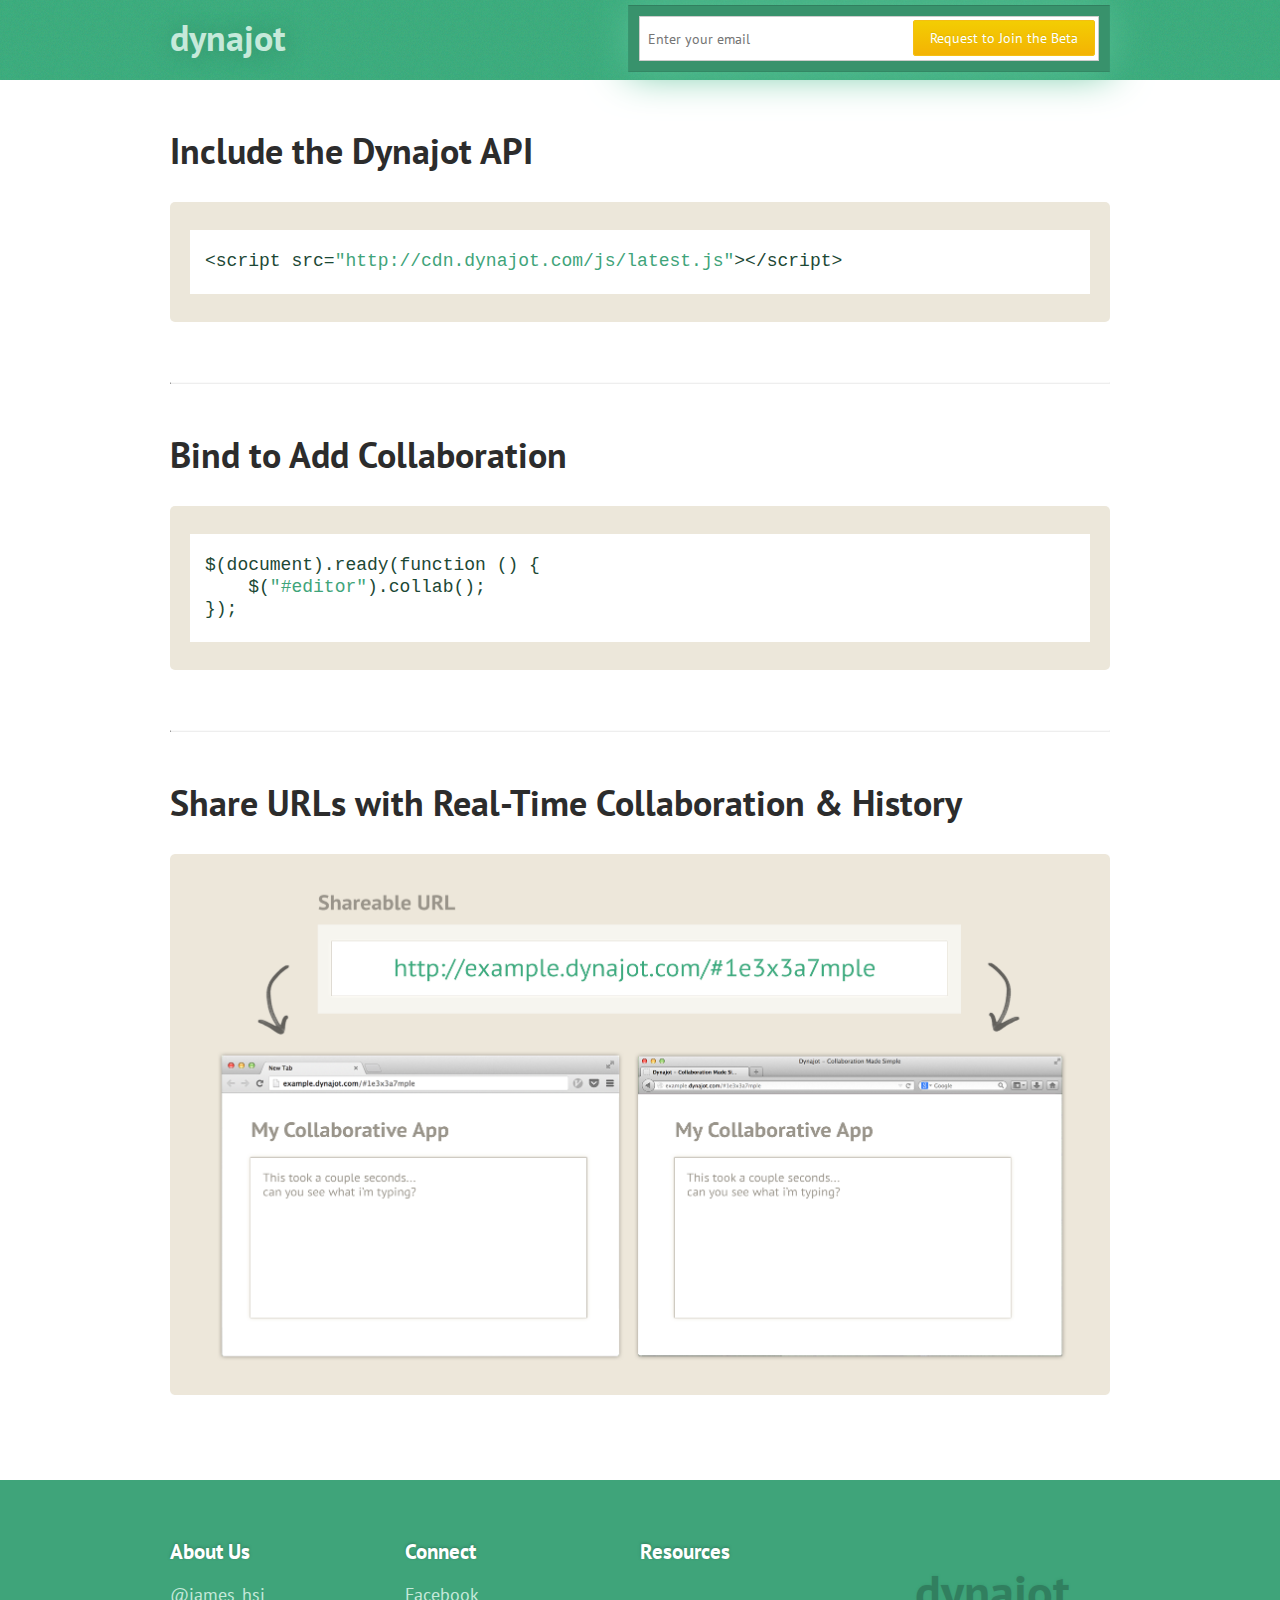
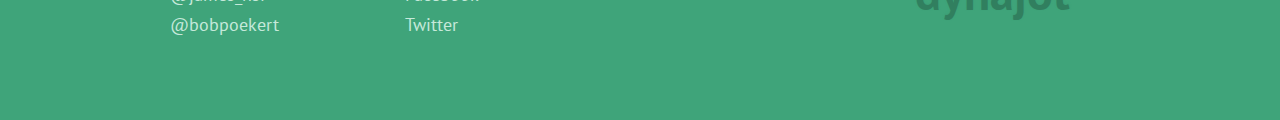
==== howitworks.html @ 64074309 "add a how it works page" ====
<!DOCTYPE html>
<!--[if lt IE 7]>      <html class="no-js lt-ie9 lt-ie8 lt-ie7"> <![endif]-->
<!--[if IE 7]>         <html class="no-js lt-ie9 lt-ie8"> <![endif]-->
<!--[if IE 8]>         <html class="no-js lt-ie9"> <![endif]-->
<!--[if gt IE 8]><!--> <html class="no-js"> <!--<![endif]-->
    <head>
      <meta charset="utf-8">
      <meta http-equiv="X-UA-Compatible" content="IE=edge,chrome=1">
      <title>Dynajot - Collaboration Made Simple</title>
      <meta name="description" content="">
      <meta name="viewport" content="width=device-width">

      <!-- Place favicon.ico and apple-touch-icon.png in the root directory -->
      <link href="/favicon.ico" rel="shortcut icon" type="image/x-icon" />

      <!-- Add facebook og -->

      <link href='http://fonts.googleapis.com/css?family=PT+Sans' rel='stylesheet' type='text/css'>
      <link rel="stylesheet" href="css/reset.css">
      <link rel="stylesheet" href="css/base.css">
      <link rel="stylesheet" href="css/bootstrap.css">
      <link rel="stylesheet" href="css/normalize.css">
      <link rel="stylesheet" href="css/opentip.css">
      <link rel="stylesheet" href="css/font-awesome.min.css">
      <link rel="stylesheet" href="css/font-awesome-ie7.min.css">

      <!--include "_analytics_google.html"-->

  </head>
  <body>
    <!--[if lt IE 7]>
        <p class="chromeframe">You are using an <strong>outdated</strong> browser. Please <a href="http://browsehappy.com/">upgrade your browser</a> or <a href="http://www.google.com/chromeframe/?redirect=true">activate Google Chrome Frame</a> to improve your experience.</p>
    <![endif]-->

    <section class="splash">
      <div class="header" style="padding-bottom: 20px;">
        <div class="header-inner clearfix">
            <div class="branding"><a href="index.html">dynajot</a></div>
            <!--ul class="links">
              <li><a href="#">Pricing</a></li>
              <li><a href="#">Features</a></li>
            </ul-->

            <div style="float:right; padding-top: 5px;">        
              <div class="action-call">
                <div class="status-success">✓ Success! Welcome to the Beta.</div>
                <form id="form-subscribe" method="get" action="#">
                  <input type="email" name="email" placeholder="Enter your email">
                  <input type="submit" id="btn-submit" class="btn btn-super-call" value="Request to Join the Beta" />
                </form>
              </div>
            </div>
        </div>
      </div> 
    </section>
    <section class="about" style="margin-top: 60px; margin-bottom: 80px;">
      <div class="container" style="width: 940px; margin: 0 auto;">
        <!--div style="text-align:center; margin-bottom: 60px;">
          <h1>How it Works</h1>
        </div-->
        <div class="clearfix reason">
            <h1 style="margin-bottom: 40px;">Include the Dynajot API</h1>
            <div class="inset">
              <div class="inset-inner">
                <pre>&lt;script src=<span>"http://cdn.dynajot.com/js/latest.js"</span>&gt;&lt;/script&gt;
                </pre>
              </div>
            </div>
        </div>
        <hr class="mb60 mt60">
        <div class="clearfix reason">
            <h1 style="margin-bottom: 40px;">Bind to Add Collaboration</h1>
            <div class="inset">
              <div class="inset-inner">
                <pre>$(document).ready(function () {
    $(<span>"#editor"</span>).collab();
});
                </pre>
              </div>
            </div>
        </div>
        <hr class="mb60 mt60">
        <div class="clearfix reason">
            <h1 style="margin-bottom: 40px;">Share URLs with Real-Time Collaboration & History</h1>
            <img src="img/howitworks-share.png" style="width:100%; border:none; box-shadow:none;"/>
        </div>
      </div>
    </section>
    <!--section style="padding: 20px 0;" class="section-action">
        <div class="container" style="width: 940px; margin: 0 auto;">
            <div style="width: 600px; margin: 0 auto;">
                <input type="text" placeholder="Enter your email" style="display:inline; float:left; height: 100%;"><h1>Join the Beta</h1>
            </div>
        </div>
    </section-->
    <section id="footer">
        <div class="container" style="width: 940px; margin: 0 auto;">
            <div style="padding-top: 40px;">
                <div class="footer-col">
                    <h3>About Us</h3>
                    <ul>
                        <li><a href="http://www.twitter.com/james_hsi">@james_hsi</a></li>
                        <li><a href="http://www.twitter.com/bobpoekert">@bobpoekert</a></li>
                        <!--li><a href="/about">About</a></li-->
                        <!--li><a href="/contact">Contact</a></li-->
                    </ul>
                </div>
                <div class="footer-col">
                    <h3>Connect</h3>
                    <ul>
                        <li><a href="http://www.facebook.com/dynajot">Facebook</a></li>
                        <li><a href="http://www.twitter.com/dynajot">Twitter</a></li>
                    </ul>
                </div>
                <div class="footer-col">
                    <h3>Resources</h3>
                    <ul>
                        <!--li><a href="">Getting Started</a></li-->
                        <!--li><a href="">API Documentation</a></li-->
                        <!--li><a href="">Branding</a></li-->
                    </ul>
                </div>
                <div style="width: 25%; float:left; text-align:center;">
                    <h1 style="font-size: 48px; line-height: 80px;" class="brand">dynajot</h1>
                </div>
            </div>
        </div>
    </section>
    <!--section>
      <h1 style='text-align:center'>Features</h1>
      <p>Integrate with Backbone, Angular, Ember</p>
      <p><i>Coming Soon</i>: iOS?</p>
    </section-->

    <script src="http://ajax.googleapis.com/ajax/libs/jquery/1.9.1/jquery.js"></script>
    <script src="js/plugins.js"></script>
    <script src="js/vendor/modernizr-2.6.2.min.js"></script>
    <script src="js/vendor/underscore-min.js"></script>
    <script src="js/vendor/bootstrap-button.js"></script>
    <!--script src="js/vendor/bootstrap-modal.js"></script-->
    <!--script src="js/vendor/opentip-jquery.min.js"></script-->
    <!--script src="http://code.jquery.com/ui/1.10.3/jquery-ui.js"></script-->


    <script>
    $(function () {

        var isValidEmail = function (email) {
            return /.*@.*\..*/.test(email);
        };

        $('#form-subscribe').submit(function(evt) {
            evt.preventDefault();
            var $form = $(this);
            var email = $form.find('input[type="email"]').val();
            if (!isValidEmail(email)) {
                $(".action-call").addClass("errored");
                setTimeout(function () {
                    $(".action-call").removeClass("errored");
                }, 750);
                return;
            }
            $("#form-subscribe").hide();
            $(".status-success").show();
            $(".status-success").addClass("pulse");
            var iframe = document.createElement('iframe');
            iframe.style.visibility = 'hidden';
            iframe.setAttribute('src', 'iframe_submit.html#'+email);
            document.body.appendChild(iframe);
        });
    });
    </script>
  </body>
</html>
---- css/base.css ----
.ml5 {
  margin-left: 5px; }

.mr5 {
  margin-right: 5px; }

.ml10 {
  margin-left: 10px; }

.ml20 {
  margin-left: 20px; }

.mt5 {
  margin-top: 5px; }

.mt10 {
  margin-top: 10px; }

.mt15 {
  margin-top: 15px; }

.mt20 {
  margin-top: 20px; }

.mt30 {
  margin-top: 30px; }

.mt40 {
  margin-top: 40px; }

.mt60 {
  margin-top: 60px; }

.mb5 {
  margin-bottom: 5px; }

.mb10 {
  margin-bottom: 10px; }

.mb20 {
  margin-bottom: 20px; }

.mb30 {
  margin-bottom: 30px; }

.mb40 {
  margin-bottom: 40px; }

.mb60 {
  margin-bottom: 60px; }

.pt15 {
  padding-top: 15px; }

.ptb40 {
  padding: 40px 0; }

.ptb60 {
  padding: 60px 0; }

.txt-ctr {
  text-align: center; }

.txt-right {
  text-align: right; }

.ml5 {
  margin-left: 5px; }

.mr5 {
  margin-right: 5px; }

.ml10 {
  margin-left: 10px; }

.ml20 {
  margin-left: 20px; }

.mt5 {
  margin-top: 5px; }

.mt10 {
  margin-top: 10px; }

.mt15 {
  margin-top: 15px; }

.mt20 {
  margin-top: 20px; }

.mt30 {
  margin-top: 30px; }

.mt40 {
  margin-top: 40px; }

.mt60 {
  margin-top: 60px; }

.mb5 {
  margin-bottom: 5px; }

.mb10 {
  margin-bottom: 10px; }

.mb20 {
  margin-bottom: 20px; }

.mb30 {
  margin-bottom: 30px; }

.mb40 {
  margin-bottom: 40px; }

.mb60 {
  margin-bottom: 60px; }

.pt15 {
  padding-top: 15px; }

.ptb40 {
  padding: 40px 0; }

.ptb60 {
  padding: 60px 0; }

.txt-ctr {
  text-align: center; }

.txt-right {
  text-align: right; }

@-webkit-keyframes tada {
  0% {
    -webkit-transform: scale(1);
    -moz-transform: scale(1);
    -ms-transform: scale(1);
    -o-transform: scale(1);
    transform: scale(1); }

  10% {
    -webkit-transform: scale(0.9) rotate(-3deg);
    -moz-transform: scale(0.9) rotate(-3deg);
    -ms-transform: scale(0.9) rotate(-3deg);
    -o-transform: scale(0.9) rotate(-3deg);
    transform: scale(0.9) rotate(-3deg); }

  20% {
    -webkit-transform: scale(0.9) rotate(-3deg);
    -moz-transform: scale(0.9) rotate(-3deg);
    -ms-transform: scale(0.9) rotate(-3deg);
    -o-transform: scale(0.9) rotate(-3deg);
    transform: scale(0.9) rotate(-3deg); }

  30% {
    -webkit-transform: scale(1.1) rotate(3deg);
    -moz-transform: scale(1.1) rotate(3deg);
    -ms-transform: scale(1.1) rotate(3deg);
    -o-transform: scale(1.1) rotate(3deg);
    transform: scale(1.1) rotate(3deg); }

  40% {
    -webkit-transform: scale(1.1) rotate(-3deg);
    -moz-transform: scale(1.1) rotate(-3deg);
    -ms-transform: scale(1.1) rotate(-3deg);
    -o-transform: scale(1.1) rotate(-3deg);
    transform: scale(1.1) rotate(-3deg); }

  50% {
    -webkit-transform: scale(1.1) rotate(3deg);
    -moz-transform: scale(1.1) rotate(3deg);
    -ms-transform: scale(1.1) rotate(3deg);
    -o-transform: scale(1.1) rotate(3deg);
    transform: scale(1.1) rotate(3deg); }

  60% {
    -webkit-transform: scale(1.1) rotate(-3deg);
    -moz-transform: scale(1.1) rotate(-3deg);
    -ms-transform: scale(1.1) rotate(-3deg);
    -o-transform: scale(1.1) rotate(-3deg);
    transform: scale(1.1) rotate(-3deg); }

  70% {
    -webkit-transform: scale(1.1) rotate(3deg);
    -moz-transform: scale(1.1) rotate(3deg);
    -ms-transform: scale(1.1) rotate(3deg);
    -o-transform: scale(1.1) rotate(3deg);
    transform: scale(1.1) rotate(3deg); }

  80% {
    -webkit-transform: scale(1.1) rotate(-3deg);
    -moz-transform: scale(1.1) rotate(-3deg);
    -ms-transform: scale(1.1) rotate(-3deg);
    -o-transform: scale(1.1) rotate(-3deg);
    transform: scale(1.1) rotate(-3deg); }

  90% {
    -webkit-transform: scale(1.1) rotate(3deg);
    -moz-transform: scale(1.1) rotate(3deg);
    -ms-transform: scale(1.1) rotate(3deg);
    -o-transform: scale(1.1) rotate(3deg);
    transform: scale(1.1) rotate(3deg); }

  100% {
    -webkit-transform: scale(1) rotate(0);
    -moz-transform: scale(1) rotate(0);
    -ms-transform: scale(1) rotate(0);
    -o-transform: scale(1) rotate(0);
    transform: scale(1) rotate(0); } }

@-moz-keyframes tada {
  0% {
    -webkit-transform: scale(1);
    -moz-transform: scale(1);
    -ms-transform: scale(1);
    -o-transform: scale(1);
    transform: scale(1); }

  10% {
    -webkit-transform: scale(0.9) rotate(-3deg);
    -moz-transform: scale(0.9) rotate(-3deg);
    -ms-transform: scale(0.9) rotate(-3deg);
    -o-transform: scale(0.9) rotate(-3deg);
    transform: scale(0.9) rotate(-3deg); }

  20% {
    -webkit-transform: scale(0.9) rotate(-3deg);
    -moz-transform: scale(0.9) rotate(-3deg);
    -ms-transform: scale(0.9) rotate(-3deg);
    -o-transform: scale(0.9) rotate(-3deg);
    transform: scale(0.9) rotate(-3deg); }

  30% {
    -webkit-transform: scale(1.1) rotate(3deg);
    -moz-transform: scale(1.1) rotate(3deg);
    -ms-transform: scale(1.1) rotate(3deg);
    -o-transform: scale(1.1) rotate(3deg);
    transform: scale(1.1) rotate(3deg); }

  40% {
    -webkit-transform: scale(1.1) rotate(-3deg);
    -moz-transform: scale(1.1) rotate(-3deg);
    -ms-transform: scale(1.1) rotate(-3deg);
    -o-transform: scale(1.1) rotate(-3deg);
    transform: scale(1.1) rotate(-3deg); }

  50% {
    -webkit-transform: scale(1.1) rotate(3deg);
    -moz-transform: scale(1.1) rotate(3deg);
    -ms-transform: scale(1.1) rotate(3deg);
    -o-transform: scale(1.1) rotate(3deg);
    transform: scale(1.1) rotate(3deg); }

  60% {
    -webkit-transform: scale(1.1) rotate(-3deg);
    -moz-transform: scale(1.1) rotate(-3deg);
    -ms-transform: scale(1.1) rotate(-3deg);
    -o-transform: scale(1.1) rotate(-3deg);
    transform: scale(1.1) rotate(-3deg); }

  70% {
    -webkit-transform: scale(1.1) rotate(3deg);
    -moz-transform: scale(1.1) rotate(3deg);
    -ms-transform: scale(1.1) rotate(3deg);
    -o-transform: scale(1.1) rotate(3deg);
    transform: scale(1.1) rotate(3deg); }

  80% {
    -webkit-transform: scale(1.1) rotate(-3deg);
    -moz-transform: scale(1.1) rotate(-3deg);
    -ms-transform: scale(1.1) rotate(-3deg);
    -o-transform: scale(1.1) rotate(-3deg);
    transform: scale(1.1) rotate(-3deg); }

  90% {
    -webkit-transform: scale(1.1) rotate(3deg);
    -moz-transform: scale(1.1) rotate(3deg);
    -ms-transform: scale(1.1) rotate(3deg);
    -o-transform: scale(1.1) rotate(3deg);
    transform: scale(1.1) rotate(3deg); }

  100% {
    -webkit-transform: scale(1) rotate(0);
    -moz-transform: scale(1) rotate(0);
    -ms-transform: scale(1) rotate(0);
    -o-transform: scale(1) rotate(0);
    transform: scale(1) rotate(0); } }

@-ms-keyframes tada {
  0% {
    -webkit-transform: scale(1);
    -moz-transform: scale(1);
    -ms-transform: scale(1);
    -o-transform: scale(1);
    transform: scale(1); }

  10% {
    -webkit-transform: scale(0.9) rotate(-3deg);
    -moz-transform: scale(0.9) rotate(-3deg);
    -ms-transform: scale(0.9) rotate(-3deg);
    -o-transform: scale(0.9) rotate(-3deg);
    transform: scale(0.9) rotate(-3deg); }

  20% {
    -webkit-transform: scale(0.9) rotate(-3deg);
    -moz-transform: scale(0.9) rotate(-3deg);
    -ms-transform: scale(0.9) rotate(-3deg);
    -o-transform: scale(0.9) rotate(-3deg);
    transform: scale(0.9) rotate(-3deg); }

  30% {
    -webkit-transform: scale(1.1) rotate(3deg);
    -moz-transform: scale(1.1) rotate(3deg);
    -ms-transform: scale(1.1) rotate(3deg);
    -o-transform: scale(1.1) rotate(3deg);
    transform: scale(1.1) rotate(3deg); }

  40% {
    -webkit-transform: scale(1.1) rotate(-3deg);
    -moz-transform: scale(1.1) rotate(-3deg);
    -ms-transform: scale(1.1) rotate(-3deg);
    -o-transform: scale(1.1) rotate(-3deg);
    transform: scale(1.1) rotate(-3deg); }

  50% {
    -webkit-transform: scale(1.1) rotate(3deg);
    -moz-transform: scale(1.1) rotate(3deg);
    -ms-transform: scale(1.1) rotate(3deg);
    -o-transform: scale(1.1) rotate(3deg);
    transform: scale(1.1) rotate(3deg); }

  60% {
    -webkit-transform: scale(1.1) rotate(-3deg);
    -moz-transform: scale(1.1) rotate(-3deg);
    -ms-transform: scale(1.1) rotate(-3deg);
    -o-transform: scale(1.1) rotate(-3deg);
    transform: scale(1.1) rotate(-3deg); }

  70% {
    -webkit-transform: scale(1.1) rotate(3deg);
    -moz-transform: scale(1.1) rotate(3deg);
    -ms-transform: scale(1.1) rotate(3deg);
    -o-transform: scale(1.1) rotate(3deg);
    transform: scale(1.1) rotate(3deg); }

  80% {
    -webkit-transform: scale(1.1) rotate(-3deg);
    -moz-transform: scale(1.1) rotate(-3deg);
    -ms-transform: scale(1.1) rotate(-3deg);
    -o-transform: scale(1.1) rotate(-3deg);
    transform: scale(1.1) rotate(-3deg); }

  90% {
    -webkit-transform: scale(1.1) rotate(3deg);
    -moz-transform: scale(1.1) rotate(3deg);
    -ms-transform: scale(1.1) rotate(3deg);
    -o-transform: scale(1.1) rotate(3deg);
    transform: scale(1.1) rotate(3deg); }

  100% {
    -webkit-transform: scale(1) rotate(0);
    -moz-transform: scale(1) rotate(0);
    -ms-transform: scale(1) rotate(0);
    -o-transform: scale(1) rotate(0);
    transform: scale(1) rotate(0); } }

@keyframes tada {
  0% {
    -webkit-transform: scale(1);
    -moz-transform: scale(1);
    -ms-transform: scale(1);
    -o-transform: scale(1);
    transform: scale(1); }

  10% {
    -webkit-transform: scale(0.9) rotate(-3deg);
    -moz-transform: scale(0.9) rotate(-3deg);
    -ms-transform: scale(0.9) rotate(-3deg);
    -o-transform: scale(0.9) rotate(-3deg);
    transform: scale(0.9) rotate(-3deg); }

  20% {
    -webkit-transform: scale(0.9) rotate(-3deg);
    -moz-transform: scale(0.9) rotate(-3deg);
    -ms-transform: scale(0.9) rotate(-3deg);
    -o-transform: scale(0.9) rotate(-3deg);
    transform: scale(0.9) rotate(-3deg); }

  30% {
    -webkit-transform: scale(1.1) rotate(3deg);
    -moz-transform: scale(1.1) rotate(3deg);
    -ms-transform: scale(1.1) rotate(3deg);
    -o-transform: scale(1.1) rotate(3deg);
    transform: scale(1.1) rotate(3deg); }

  40% {
    -webkit-transform: scale(1.1) rotate(-3deg);
    -moz-transform: scale(1.1) rotate(-3deg);
    -ms-transform: scale(1.1) rotate(-3deg);
    -o-transform: scale(1.1) rotate(-3deg);
    transform: scale(1.1) rotate(-3deg); }

  50% {
    -webkit-transform: scale(1.1) rotate(3deg);
    -moz-transform: scale(1.1) rotate(3deg);
    -ms-transform: scale(1.1) rotate(3deg);
    -o-transform: scale(1.1) rotate(3deg);
    transform: scale(1.1) rotate(3deg); }

  60% {
    -webkit-transform: scale(1.1) rotate(-3deg);
    -moz-transform: scale(1.1) rotate(-3deg);
    -ms-transform: scale(1.1) rotate(-3deg);
    -o-transform: scale(1.1) rotate(-3deg);
    transform: scale(1.1) rotate(-3deg); }

  70% {
    -webkit-transform: scale(1.1) rotate(3deg);
    -moz-transform: scale(1.1) rotate(3deg);
    -ms-transform: scale(1.1) rotate(3deg);
    -o-transform: scale(1.1) rotate(3deg);
    transform: scale(1.1) rotate(3deg); }

  80% {
    -webkit-transform: scale(1.1) rotate(-3deg);
    -moz-transform: scale(1.1) rotate(-3deg);
    -ms-transform: scale(1.1) rotate(-3deg);
    -o-transform: scale(1.1) rotate(-3deg);
    transform: scale(1.1) rotate(-3deg); }

  90% {
    -webkit-transform: scale(1.1) rotate(3deg);
    -moz-transform: scale(1.1) rotate(3deg);
    -ms-transform: scale(1.1) rotate(3deg);
    -o-transform: scale(1.1) rotate(3deg);
    transform: scale(1.1) rotate(3deg); }

  100% {
    -webkit-transform: scale(1) rotate(0);
    -moz-transform: scale(1) rotate(0);
    -ms-transform: scale(1) rotate(0);
    -o-transform: scale(1) rotate(0);
    transform: scale(1) rotate(0); } }

@-webkit-keyframes fade-in {
  0% {
    opacity: 0; }

  100% {
    opacity: 1; } }

@-moz-keyframes fade-in {
  0% {
    opacity: 0; }

  100% {
    opacity: 1; } }

@keyframes fade-in {
  0% {
    opacity: 0; }

  100% {
    opacity: 1; } }

@-webkit-keyframes fade-out {
  0% {
    opacity: 1; }

  100% {
    opacity: 0; } }

@-moz-keyframes fade-out {
  0% {
    opacity: 1; }

  100% {
    opacity: 0; } }

@keyframes fade-out {
  0% {
    opacity: 1; }

  100% {
    opacity: 0; } }

@-webkit-keyframes fade-in-up {
  0% {
    opacity: 0;
    -webkit-transform: translateY(20px); }

  100% {
    opacity: 1;
    -webkit-transform: translateY(0); } }

@-moz-keyframes fade-in-up {
  0% {
    opacity: 0;
    -moz-transform: translateY(20px); }

  100% {
    opacity: 1;
    -moz-transform: translateY(0); } }

@keyframes fade-in-up {
  0% {
    opacity: 0;
    transform: translateY(20px); }

  100% {
    opacity: 1;
    transform: translateY(0); } }

@-webkit-keyframes fade-out-down {
  0% {
    opacity: 1;
    -webkit-transform: translateY(0); }

  100% {
    opacity: 0;
    -webkit-transform: translateY(20px); } }

@-moz-keyframes fade-out-down {
  0% {
    opacity: 1;
    -moz-transform: translateY(0); }

  100% {
    opacity: 0;
    -moz-transform: translateY(20px); } }

@keyframes fade-out-down {
  0% {
    opacity: 1;
    transform: translateY(0); }

  100% {
    opacity: 0;
    transform: translateY(20px); } }

@-webkit-keyframes fade-in-left {
  0% {
    opacity: 0;
    -webkit-transform: translateX(-20px); }

  100% {
    opacity: 1;
    -webkit-transform: translateX(0); } }

@-moz-keyframes fade-in-left {
  0% {
    opacity: 0;
    -moz-transform: translateX(-20px); }

  100% {
    opacity: 1;
    -moz-transform: translateX(0); } }

@keyframes fade-in-left {
  0% {
    opacity: 0;
    transform: translateX(-20px); }

  100% {
    opacity: 1;
    transform: translateX(0); } }

@-webkit-keyframes fade-out-left {
  0% {
    opacity: 1;
    -webkit-transform: translateX(0); }

  100% {
    opacity: 0;
    -webkit-transform: translateX(-20px); } }

@-moz-keyframes fade-out-left {
  0% {
    opacity: 1;
    -moz-transform: translateX(0); }

  100% {
    opacity: 0;
    -moz-transform: translateX(-20px); } }

@keyframes fade-out-left {
  0% {
    opacity: 1;
    transform: translateX(0); }

  100% {
    opacity: 0;
    transform: translateX(-20px); } }

@-webkit-keyframes fade-in-right {
  0% {
    opacity: 0;
    -webkit-transform: translateX(20px); }

  100% {
    opacity: 1;
    -webkit-transform: translateX(0); } }

@-moz-keyframes fade-in-right {
  0% {
    opacity: 0;
    -moz-transform: translateX(20px); }

  100% {
    opacity: 1;
    -moz-transform: translateX(0); } }

@keyframes fade-in-right {
  0% {
    opacity: 0;
    transform: translateX(20px); }

  100% {
    opacity: 1;
    transform: translateX(0); } }

@-webkit-keyframes fade-out-right {
  0% {
    opacity: 1;
    -webkit-transform: translateX(0); }

  100% {
    opacity: 0;
    -webkit-transform: translateX(20px); } }

@-moz-keyframes fade-out-right {
  0% {
    opacity: 1;
    -moz-transform: translateX(0); }

  100% {
    opacity: 0;
    -moz-transform: translateX(20px); } }

@keyframes fade-out-right {
  0% {
    opacity: 1;
    transform: translateX(0); }

  100% {
    opacity: 0;
    transform: translateX(20px); } }

@-webkit-keyframes shake {
  0%, 100% {
    -webkit-transform: translateX(0); }

  10%, 30%, 50%, 70%, 90% {
    -webkit-transform: translateX(-10px); }

  20%, 40%, 60%, 80% {
    -webkit-transform: translateX(10px); } }

@-moz-keyframes shake {
  0%, 100% {
    -moz-transform: translateX(0); }

  10%, 30%, 50%, 70%, 90% {
    -moz-transform: translateX(-10px); }

  20%, 40%, 60%, 80% {
    -moz-transform: translateX(10px); } }

@-ms-keyframes shake {
  0%, 100% {
    -ms-transform: translateX(0); }

  10%, 30%, 50%, 70%, 90% {
    -ms-transform: translateX(-10px); }

  20%, 40%, 60%, 80% {
    -ms-transform: translateX(10px); } }

@-o-keyframes shake {
  0%, 100% {
    -o-transform: translateX(0); }

  10%, 30%, 50%, 70%, 90% {
    -o-transform: translateX(-10px); }

  20%, 40%, 60%, 80% {
    -o-transform: translateX(10px); } }

@keyframes shake {
  0%, 100% {
    transform: translateX(0); }

  10%, 30%, 50%, 70%, 90% {
    transform: translateX(-10px); }

  20%, 40%, 60%, 80% {
    transform: translateX(10px); } }

@-webkit-keyframes pulse {
  0% {
    -webkit-transform: scale(1); }

  50% {
    -webkit-transform: scale(1.1); }

  100% {
    -webkit-transform: scale(1); } }

@-moz-keyframes pulse {
  0% {
    -moz-transform: scale(1); }

  50% {
    -moz-transform: scale(1.1); }

  100% {
    -moz-transform: scale(1); } }

@-ms-keyframes pulse {
  0% {
    -ms-transform: scale(1); }

  50% {
    -ms-transform: scale(1.1); }

  100% {
    -ms-transform: scale(1); } }

@-o-keyframes pulse {
  0% {
    -o-transform: scale(1); }

  50% {
    -o-transform: scale(1.1); }

  100% {
    -o-transform: scale(1); } }

@keyframes pulse {
  0% {
    transform: scale(1); }

  50% {
    transform: scale(1.1); }

  100% {
    transform: scale(1); } }

@keyframes slideRight {
  0% {
    transform: translateX(-100%); }

  100% {
    transform: translateX(0%); } }

@-webkit-keyframes slideRight {
  0% {
    -webkit-transform: translateX(-100%); }

  100% {
    -webkit-transform: translateX(0%); } }

.ml5 {
  margin-left: 5px; }

.mr5 {
  margin-right: 5px; }

.ml10 {
  margin-left: 10px; }

.ml20 {
  margin-left: 20px; }

.mt5 {
  margin-top: 5px; }

.mt10 {
  margin-top: 10px; }

.mt15 {
  margin-top: 15px; }

.mt20 {
  margin-top: 20px; }

.mt30 {
  margin-top: 30px; }

.mt40 {
  margin-top: 40px; }

.mt60 {
  margin-top: 60px; }

.mb5 {
  margin-bottom: 5px; }

.mb10 {
  margin-bottom: 10px; }

.mb20 {
  margin-bottom: 20px; }

.mb30 {
  margin-bottom: 30px; }

.mb40 {
  margin-bottom: 40px; }

.mb60 {
  margin-bottom: 60px; }

.pt15 {
  padding-top: 15px; }

.ptb40 {
  padding: 40px 0; }

.ptb60 {
  padding: 60px 0; }

.txt-ctr {
  text-align: center; }

.txt-right {
  text-align: right; }

.progress {
  overflow: hidden;
  height: 12px;
  margin-bottom: 12px;
  background-color: whitesmoke;
  filter: progid:DXImageTransform.Microsoft.gradient(GradientType=0, startColorstr=whitesmoke, endColorstr=#f9f9f9);
  background-image: -moz-linear-gradient(center top, whitesmoke, #f9f9f9);
  background-image: -webkit-gradient(linear, 0% 0%, 0% 100%, from(whitesmoke), to(#f9f9f9));
  -webkit-box-shadow: inset 0 1px 2px rgba(0, 0, 0, 0.1);
  -moz-box-shadow: inset 0 1px 2px rgba(0, 0, 0, 0.1);
  box-shadow: inset 0 1px 2px rgba(0, 0, 0, 0.1);
  -webkit-border-radius: 2px;
  -moz-border-radius: 2px;
  border-radius: 2px;
  -webkit-background-clip: padding-box;
  -moz-background-clip: padding;
  background-clip: padding-box; }

.progress .bar {
  width: 0%;
  height: 100%;
  color: #fff;
  float: left;
  font-size: 12px;
  text-align: center;
  text-shadow: 0 -1px 0 rgba(0, 0, 0, 0.25);
  background-color: #33aaff;
  filter: progid:DXImageTransform.Microsoft.gradient(GradientType=0, startColorstr=#33aaff, endColorstr=#3daeff);
  background-image: -moz-linear-gradient(center top, #33aaff, #3daeff);
  background-image: -webkit-gradient(linear, 0% 0%, 0% 100%, from(#33aaff), to(#3daeff));
  -webkit-box-shadow: inset 0 -1px 0 rgba(0, 0, 0, 0.15);
  -moz-box-shadow: inset 0 -1px 0 rgba(0, 0, 0, 0.15);
  box-shadow: inset 0 -1px 0 rgba(0, 0, 0, 0.15);
  -webkit-box-sizing: border-box;
  -moz-box-sizing: border-box;
  box-sizing: border-box;
  -webkit-transition: width 1s ease;
  -moz-transition: width 1s ease;
  -o-transition: width 1s ease;
  transition: width 1s ease; }

.progress .bar + .bar {
  -webkit-box-shadow: "inset 1px 0 0 rgba(0,0,0,.15), inset 0 -1px 0 rgba(0,0,0,.15)";
  -moz-box-shadow: "inset 1px 0 0 rgba(0,0,0,.15), inset 0 -1px 0 rgba(0,0,0,.15)";
  box-shadow: "inset 1px 0 0 rgba(0,0,0,.15), inset 0 -1px 0 rgba(0,0,0,.15)"; }

.progress-striped .bar {
  background-color: #33aaff;
  background-image: -webkit-gradient(linear, 0 0, 0 100%, color-stop(0.5, rgba(255, 255, 255, 0.2)), color-stop(0.5, transparent), to(transparent));
  background-image: -moz-linear-gradient(rgba(255, 255, 255, 0.2) 50%, transparent 50%, transparent);
  background-image: -o-linear-gradient(rgba(255, 255, 255, 0.2) 50%, transparent 50%, transparent);
  background-image: linear-gradient(rgba(255, 255, 255, 0.2) 50%, transparent 50%, transparent);
  -webkit-background-size: 40px 40px;
  -moz-background-size: 40px 40px;
  background-size: 40px 40px; }

.progress.active .bar {
  -webkit-animation: progress-bar-stripes 1s linear infinite;
  -moz-animation: progress-bar-stripes 1s linear infinite;
  -ms-animation: progress-bar-stripes 1s linear infinite;
  -o-animation: progress-bar-stripes 1s linear infinite;
  animation: progress-bar-stripes 1s linear infinite; }

/* TipTip CSS - Version 1.2 */
#tiptip_holder {
  display: none;
  position: absolute;
  top: 0;
  left: 0;
  z-index: 99999; }

#tiptip_holder.tip_top {
  padding-bottom: 5px; }

#tiptip_holder.tip_bottom {
  padding-top: 5px; }

#tiptip_holder.tip_right {
  padding-left: 5px; }

#tiptip_holder.tip_left {
  padding-right: 5px; }

#tiptip_content {
  font-size: 11px;
  color: #fff;
  text-shadow: 0 0 2px #000;
  padding: 4px 8px;
  border: 1px solid rgba(255, 255, 255, 0.25);
  background-color: #191919;
  background-color: rgba(25, 25, 25, 0.92);
  background-image: -webkit-gradient(linear, 0% 0%, 0% 100%, from(transparent), to(black));
  border-radius: 3px;
  -webkit-border-radius: 3px;
  -moz-border-radius: 3px;
  box-shadow: 0 0 2px #555;
  -webkit-box-shadow: 0 0 2px #555;
  -moz-box-shadow: 0 0 2px #555; }

#tiptip_arrow, #tiptip_arrow_inner {
  position: absolute;
  border-color: transparent;
  border-style: solid;
  border-width: 6px;
  height: 0;
  width: 0; }

#tiptip_holder.tip_top #tiptip_arrow {
  border-top-color: #fff;
  border-top-color: rgba(255, 255, 255, 0.35); }

#tiptip_holder.tip_bottom #tiptip_arrow {
  border-bottom-color: #fff;
  border-bottom-color: rgba(255, 255, 255, 0.35); }

#tiptip_holder.tip_right #tiptip_arrow {
  border-right-color: #fff;
  border-right-color: rgba(255, 255, 255, 0.35); }

#tiptip_holder.tip_left #tiptip_arrow {
  border-left-color: #fff;
  border-left-color: rgba(255, 255, 255, 0.35); }

#tiptip_holder.tip_top #tiptip_arrow_inner {
  margin-top: -7px;
  margin-left: -6px;
  border-top-color: #191919;
  border-top-color: rgba(25, 25, 25, 0.92); }

#tiptip_holder.tip_bottom #tiptip_arrow_inner {
  margin-top: -5px;
  margin-left: -6px;
  border-bottom-color: #191919;
  border-bottom-color: rgba(25, 25, 25, 0.92); }

#tiptip_holder.tip_right #tiptip_arrow_inner {
  margin-top: -6px;
  margin-left: -5px;
  border-right-color: #191919;
  border-right-color: rgba(25, 25, 25, 0.92); }

#tiptip_holder.tip_left #tiptip_arrow_inner {
  margin-top: -6px;
  margin-left: -7px;
  border-left-color: #191919;
  border-left-color: rgba(25, 25, 25, 0.92); }

/* Webkit Hacks  */
@media screen and (-webkit-min-device-pixel-ratio: 0) {
  #tiptip_content {
    padding: 4px 8px 5px 8px;
    background-color: rgba(45, 45, 45, 0.88); }

  #tiptip_holder.tip_bottom #tiptip_arrow_inner {
    border-bottom-color: rgba(45, 45, 45, 0.88); }

  #tiptip_holder.tip_top #tiptip_arrow_inner {
    border-top-color: rgba(20, 20, 20, 0.92); } }
.hide {
  display: none; }

i {
  font-style: italic; }

html {
  @import url(http://fonts.googleapis.com/css?family=PT+Sans:400,700);
  height: 100%;
  font-size: 14px; }

button, input[type=text] {
  font-size: 14px; }

.nav-form input[type=text], .nav-form input[type=password], .nav-form input[type=email] {
  width: 100%;
  box-sizing: border-box;
  padding: 4px 8px; }

.input-group input:first-child {
  border-bottom: none;
  -webkit-border-top-left-radius: 2px;
  -moz-border-top-left-radius: 2px;
  border-top-left-radius: 2px;
  -webkit-border-top-right-radius: 2px;
  -moz-border-top-right-radius: 2px;
  border-top-right-radius: 2px; }
.input-group input {
  border: none;
  border-bottom: 1px solid #ccc; }
.input-group input:last-child {
  -webkit-border-bottom-left-radius: 2px;
  -moz-border-bottom-left-radius: 2px;
  border-bottom-left-radius: 2px;
  -webkit-border-bottom-right-radius: 2px;
  -moz-border-bottom-right-radius: 2px;
  border-bottom-right-radius: 2px; }

input[type=text], input[type=password], input[type=email] {
  height: 30px;
  font-family: "PT Sans", sans-serif;
  font-size: 14px;
  border: 1px solid #ccc; }

input[type=text]:focus, input[type=password]:focus, input[type=email]:focus {
  outline: none;
  -webkit-box-shadow: 0 0 4px 0px #99ccff;
  -moz-box-shadow: 0 0 4px 0px #99ccff;
  box-shadow: 0 0 4px 0px #99ccff; }

body {
  background: #fff;
  min-height: 100%;
  font-size: 18px;
  line-height: 22px;
  margin: 0; }
  body #content {
    height: 100%; }
  body #footer {
    margin-top: 20px; }

h1, h2, h3, h4, h5 {
  font-weight: 800; }

a, body {
  font-family: "PT Sans", sans-serif; }

a {
  color: #3399ff;
  -webkit-transition: color 0.05s ease-in;
  -moz-transition: color 0.05s ease-in;
  -o-transition: color 0.05s ease-in;
  transition: color 0.05s ease-in; }

.btn {
  background: #eaeaea;
  border: 1px solid #ccc;
  font-family: "PT Sans", sans-serif !important;
  font-size: 14px;
  -webkit-border-radius: 2px;
  -moz-border-radius: 2px;
  border-radius: 2px;
  -webkit-background-clip: padding-box;
  -moz-background-clip: padding;
  background-clip: padding-box; }

.btn-highlight {
  border: 1px solid #b3d9ff !important;
  color: #b3d9ff !important; }

.btn-editor {
  color: #eee;
  background: #fff;
  border: none;
  font-size: 16px; }

.btn-editor:hover {
  color: #aaa; }

.btn-editor:active, .btn-editor.active {
  color: #aaa;
  text-shadow: 0 -1px 1px #eee; }

.actionbar {
  height: 40px;
  margin-top: 100px;
  margin-bottom: 40px;
  border-bottom: 1px solid #ccc; }

.paragraphs {
  border: none;
  outline: 0;
  outline: none;
  -moz-appearance: none; }
  .paragraphs .paragraph {
    position: relative;
    padding-left: 60px;
    margin-left: -60px !important;
    -webkit-transition: padding 0.25s ease-out;
    -moz-transition: padding 0.25s ease-out;
    -o-transition: padding 0.25s ease-out;
    transition: padding 0.25s ease-out; }
    .paragraphs .paragraph .uiDragHandle {
      -webkit-transition: all 0.1s ease-out;
      -moz-transition: all 0.1s ease-out;
      -o-transition: all 0.1s ease-out;
      transition: all 0.1s ease-out;
      display: none;
      position: absolute;
      left: 0px;
      top: 0;
      width: 40px;
      height: 40px;
      background: #fff;
      color: #aaa; }
      .paragraphs .paragraph .uiDragHandle .icon {
        margin-left: 10px;
        line-height: 38px; }
    .paragraphs .paragraph .uiDragHandle.editing {
      display: none !important; }
    .paragraphs .paragraph .uiDragHandle:hover {
      cursor: pointer;
      background: #eaeaea; }
  .paragraphs .paragraph.dragging {
    border: 1px solid #f2f2f2;
    -webkit-border-radius: 4px;
    -moz-border-radius: 4px;
    border-radius: 4px;
    -webkit-background-clip: padding-box;
    -moz-background-clip: padding;
    background-clip: padding-box;
    padding-top: 1px;
    margin-top: -10px;
    padding-bottom: 30px;
    background: rgba(255, 255, 255, 0.95); }
    .paragraphs .paragraph.dragging .uiDragHandle {
      color: #555;
      background: #eaeaea; }
  .paragraphs .sortable-placeholder {
    background: #fafafa;
    border: 1px dashed #e6e6e6;
    -webkit-border-radius: 4px;
    -moz-border-radius: 4px;
    border-radius: 4px;
    -webkit-background-clip: padding-box;
    -moz-background-clip: padding;
    background-clip: padding-box; }
  .paragraphs .uiInlineContent:last-child {
    display: none; }
  .paragraphs .image img {
    width: 100%; }
  .paragraphs .image .btn-delete {
    top: 10px;
    right: 10px;
    position: absolute;
    font-family: "Helvetica";
    padding: 5px 10px;
    color: #4c4c4c;
    opacity: .7;
    z-index: 2; }
  .paragraphs .image .btn-delete:hover {
    background: white !important;
    -webkit-border-radius: 2px;
    -moz-border-radius: 2px;
    border-radius: 2px;
    -webkit-background-clip: padding-box;
    -moz-background-clip: padding;
    background-clip: padding-box;
    cursor: pointer; }

.uiInlineContent {
  box-sizing: border-box;
  margin-top: -20px;
  padding-bottom: 20px;
  margin-bottom: -20px;
  height: 60px;
  overflow: hidden; }
  .uiInlineContent button {
    display: none;
    top: 16px;
    position: absolute;
    left: 50%;
    margin-left: -48px; }
  .uiInlineContent hr {
    border-top: none !important;
    border-bottom: 1px dashed #ddd;
    margin-top: 28px;
    margin-bottom: 0;
    width: 35% !important; }

.ui {
  -moz-user-select: none;
  -khtml-user-select: none;
  -webkit-user-select: none;
  -o-user-select: none; }

.uiInlineContent:hover button {
  display: block; }

.paragraphs .paragraph:hover {
  /*background: #efefef;*/ }
  .paragraphs .paragraph:hover .uiDragHandle {
    display: block; }

#fullscreen-template {
  display: none; }

#words {
  font-family: "Times New Roman" !important; }

#navbar {
  display: none; }

.navUl {
  padding: 0;
  margin-top: 0; }
  .navUl li {
    width: 100%;
    padding: 20px 0;
    padding-left: 40px;
    box-sizing: border-box;
    border-top: 1px solid #2c2c2c; }
    .navUl li a {
      color: #111111 !important;
      text-decoration: none !important;
      font-size: 18px; }
  .navUl li:last-child {
    border-bottom: 1px solid #2c2c2c; }
  .navUl li:hover {
    background: #5c5c5c; }

.animate-pulse {
  -webkit-animation-fill-mode: both;
  -moz-animation-fill-mode: both;
  -ms-animation-fill-mode: both;
  animation-fill-mode: both;
  -webkit-animation-duration: 1s;
  -moz-animation-duration: 1s;
  -ms-animation-duration: 1s;
  animation-duration: 1s;
  -webkit-animation-name: pulse;
  -moz-animation-name: pulse;
  -ms-animation-name: pulse;
  -o-animation-name: pulse;
  animation-name: pulse; }

#logo > img:hover {
  -webkit-animation-fill-mode: both;
  -moz-animation-fill-mode: both;
  -ms-animation-fill-mode: both;
  animation-fill-mode: both;
  -webkit-animation-duration: 1s;
  -moz-animation-duration: 1s;
  -ms-animation-duration: 1s;
  animation-duration: 1s;
  -webkit-animation-name: pulse;
  -moz-animation-name: pulse;
  -ms-animation-name: pulse;
  -o-animation-name: pulse;
  animation-name: pulse; }

nav {
  -webkit-animation-fill-mode: both;
  -moz-animation-fill-mode: both;
  -ms-animation-fill-mode: both;
  animation-fill-mode: both;
  -webkit-animation-duration: 0.1s;
  -moz-animation-duration: 0.1s;
  -ms-animation-duration: 0.1s;
  animation-duration: 0.1s;
  -webkit-animation-name: slideRight;
  -moz-animation-name: slideRight;
  -ms-animation-name: slideRight;
  -o-animation-name: slideRight;
  animation-name: slideRight;
  position: fixed;
  width: 0;
  height: 100%;
  background: #3c3c3c;
  z-index: 1000;
  display: none; }
  nav a {
    text-decoration: none;
    color: #111; }
  nav a:hover {
    color: #fff; }
  nav .active {
    color: white !important; }

.nav-overlay {
  display: none; }

.open-left {
  display: block !important;
  background: rgba(255, 255, 255, 0.75);
  position: absolute;
  left: 240px;
  z-index: 999;
  width: 100%;
  height: 100%; }

#promptComment {
  -webkit-transition: all 0.1s ease-in;
  -moz-transition: all 0.1s ease-in;
  -o-transition: all 0.1s ease-in;
  transition: all 0.1s ease-in;
  border: 1px solid #ccc;
  float: left;
  padding: 10px;
  width: 220px; }
  #promptComment .meta {
    margin-bottom: 10px;
    display: block; }
  #promptComment input {
    width: 90%; }

#promptComment.active {
  margin-left: -20px !important;
  background: #e5f2ff !important; }

.offseter {
  -webkit-transition: all 0.1s ease-in;
  -moz-transition: all 0.1s ease-in;
  -o-transition: all 0.1s ease-in;
  transition: all 0.1s ease-in; }

.active-highlight, .highlight {
  background: #e5f2ff; }

.slideRight {
  animation-name: slideRight;
  -webkit-animation-name: slideRight;
  animation-duration: 1s;
  -webkit-animation-duration: 1s;
  animation-timing-function: ease-in-out;
  -webkit-animation-timing-function: ease-in-out;
  visibility: visible !important; }

.header {
  height: 60px;
  background: url("../img/splash-bg.png"); }
  .header .header-inner {
    width: 940px;
    margin: 0 auto; }
    .header .header-inner .branding {
      padding: 12px 0;
      float: left;
      font-weight: 800;
      font-size: 36px;
      margin-top: 15px;
      color: #fff;
      text-shadow: 1px 1px 20px #38926c; }
    .header .header-inner .links {
      float: right; }
      .header .header-inner .links li {
        padding: 10px;
        float: right;
        font-weight: 800; }
    .header .header-inner a {
      color: #c6e9da;
      text-decoration: none;
      padding-bottom: 20px;
      border-bottom: none;
      -webkit-transition: all 0.25s ease-in-out;
      -moz-transition: all 0.25s ease-in-out;
      -o-transition: all 0.25s ease-in-out;
      transition: all 0.25s ease-in-out; }
    .header .header-inner a:hover {
      color: #fff;
      padding-bottom: 5px;
      border-bottom: 2px solid #fff; }
    .header .header-inner a:last-child {
      margin-right: 20px; }

.splash {
  background: #3fa47a;
  background: url("../img/splash-bg.png"); }

.splash-about {
  margin: 90px auto 0 auto;
  padding-bottom: 90px;
  width: 940px;
  text-align: center; }
  .splash-about h1, .splash-about h2, .splash-about h3 {
    color: #fff;
    text-shadow: 0px -1px 3px #317f5f; }
  .splash-about p {
    color: white !important;
    text-shadow: 0 -1px 2px #317f5f; }
  .splash-about .btn-transparent {
    border: 1px solid #a1dbc3 !important;
    color: #a1dbc3 !important;
    background: #40a87d !important;
    padding: 6px 12px; }
  .splash-about .btn-transparent:hover {
    color: #ebf7f2 !important;
    border: 1px solid #ebf7f2 !important; }

.action-call {
  width: 480px;
  display: inline-block;
  border-top: 1px solid #317f5f;
  border-bottom: 1px solid #348764;
  border-left: 1px solid #39956f;
  border-right: 1px solid #39956f;
  -webkit-box-shadow: 0 0 40px #57bf94;
  -moz-box-shadow: 0 0 40px #57bf94;
  box-shadow: 0 0 40px #57bf94;
  position: relative; }
  .action-call input[type="email"] {
    width: 100%;
    height: 100%;
    box-sizing: border-box;
    padding: 6px 8px;
    min-height: 45px;
    box-shadow: none; }
  .action-call input[type="email"]:focus {
    box-shadow: 0 0 10px #57bf94; }
  .action-call .btn-super-call {
    position: absolute;
    top: 14px;
    right: 14px;
    border: 1px solid #f4bf12;
    color: #fff;
    text-shadow: 0 -1px 1px #dab803;
    background-color: #f3cd03;
    filter: progid:DXImageTransform.Microsoft.gradient(GradientType=0, startColorstr=#f3cd03, endColorstr=#f3b304);
    background-image: -moz-linear-gradient(center top, #f3cd03, #f3b304);
    background-image: -webkit-gradient(linear, 0% 0%, 0% 100%, from(#f3cd03), to(#f3b304));
    padding: 8px 16px; }
  .action-call .btn-super-call:hover {
    background-color: #fcd713;
    filter: progid:DXImageTransform.Microsoft.gradient(GradientType=0, startColorstr=#fcd713, endColorstr=#f3b304);
    background-image: -moz-linear-gradient(center top, #fcd713, #f3b304);
    background-image: -webkit-gradient(linear, 0% 0%, 0% 100%, from(#fcd713), to(#f3b304)); }
  .action-call .btn-super-call:active {
    background-color: #f3b304;
    filter: progid:DXImageTransform.Microsoft.gradient(GradientType=0, startColorstr=#f3b304, endColorstr=#fcd713);
    background-image: -moz-linear-gradient(center top, #f3b304, #fcd713);
    background-image: -webkit-gradient(linear, 0% 0%, 0% 100%, from(#f3b304), to(#fcd713)); }

hr {
  border-top: 1px solid #fafafa;
  border-bottom: 1px solid #eee; }

.about {
  color: #1c4835; }
  .about h1, .about h2 {
    color: #2c2c2c !important; }
  .about img {
    -webkit-box-shadow: 0 0 2px #b4e2cf;
    -moz-box-shadow: 0 0 2px #b4e2cf;
    box-shadow: 0 0 2px #b4e2cf;
    border: 1px solid #3fa47a; }

.reason h2 {
  margin-top: 5px; }

.section-action {
  color: #fff;
  background: #f3cd03; }
  .section-action input[type="text"] {
    display: inline;
    float: left;
    height: 40px !important;
    padding: 20px 40px;
    margin-top: -10px;
    width: 300px;
    padding: 0 10px;
    margin-right: 25px !important;
    outline: none;
    border: none; }
  .section-action input[type="text"]:focus {
    outline: none; }

#form-subscribe {
  padding: 10px;
  background: #38926c !important; }

.shake {
  -webkit-animation-fill-mode: both;
  -moz-animation-fill-mode: both;
  -ms-animation-fill-mode: both;
  animation-fill-mode: both;
  -webkit-animation-duration: 1s;
  -moz-animation-duration: 1s;
  -ms-animation-duration: 1s;
  animation-duration: 1s;
  -webkit-animation-name: shake;
  -moz-animation-name: shake;
  -ms-animation-name: shake;
  -o-animation-name: shake;
  animation-name: shake; }

.pulse {
  -webkit-animation-fill-mode: both;
  -moz-animation-fill-mode: both;
  -ms-animation-fill-mode: both;
  animation-fill-mode: both;
  -webkit-animation-duration: 1s;
  -moz-animation-duration: 1s;
  -ms-animation-duration: 1s;
  animation-duration: 1s;
  -webkit-animation-name: pulse;
  -moz-animation-name: pulse;
  -ms-animation-name: pulse;
  -o-animation-name: pulse;
  animation-name: pulse; }

.errored {
  -webkit-animation-fill-mode: both;
  -moz-animation-fill-mode: both;
  -ms-animation-fill-mode: both;
  animation-fill-mode: both;
  -webkit-animation-duration: 1s;
  -moz-animation-duration: 1s;
  -ms-animation-duration: 1s;
  animation-duration: 1s;
  -webkit-animation-name: shake;
  -moz-animation-name: shake;
  -ms-animation-name: shake;
  -o-animation-name: shake;
  animation-name: shake; }

.status-success {
  height: 45px;
  line-height: 45px;
  font-size: 16px;
  color: #317f5f;
  background: #d8f0e6;
  display: none; }

#footer {
  background: #3fa47a;
  height: 200px;
  margin-top: 0 !important;
  padding-bottom: 40px; }
  #footer .brand {
    color: #317f5f !important;
    text-shadow: 0 -1px 2px #3c9d75; }
  #footer .footer-col {
    width: 25%;
    float: left; }
    #footer .footer-col h3 {
      color: #fff;
      text-shadow: 0px -1px 3px #317f5f; }
    #footer .footer-col ul {
      padding: 0 !important; }
      #footer .footer-col ul li {
        margin-bottom: 8px; }
        #footer .footer-col ul li a {
          color: #c6e9da;
          text-decoration: none; }
        #footer .footer-col ul li a:hover {
          color: white !important; }

.inset {
  background: #ece7da;
  padding: 10px 20px;
  box-sizing: border-box !important;
  width: 100%;
  -webkit-border-radius: 5px;
  -moz-border-radius: 5px;
  border-radius: 5px;
  -webkit-background-clip: padding-box;
  -moz-background-clip: padding;
  background-clip: padding-box; }
  .inset .inset-inner {
    background: #fff; }
    .inset .inset-inner pre {
      padding-top: 20px;
      padding-left: 15px; }
      .inset .inset-inner pre span {
        color: #3fa47a; }
---- css/opentip.css ----
.opentip-container,
.opentip-container * {
  -webkit-box-sizing: border-box;
  -moz-box-sizing: border-box;
  box-sizing: border-box;
}
.opentip-container {
  position: absolute;
  max-width: 300px;
  z-index: 10000;
  -webkit-transition: -webkit-transform 1s ease-in-out;
  -moz-transition: -moz-transform 1s ease-in-out;
  -o-transition: -o-transform 1s ease-in-out;
  -ms-transition: -ms-transform 1s ease-in-out;
  transition: transform 1s ease-in-out;
  pointer-events: none;
  -webkit-transform: translateX(0) translateY(0);
  -moz-transform: translateX(0) translateY(0);
  -o-transform: translateX(0) translateY(0);
  -ms-transform: translateX(0) translateY(0);
  transform: translateX(0) translateY(0);
}
.opentip-container.ot-fixed.ot-hidden.stem-top.stem-center,
.opentip-container.ot-fixed.ot-going-to-show.stem-top.stem-center,
.opentip-container.ot-fixed.ot-hiding.stem-top.stem-center {
  -webkit-transform: translateY(-5px);
  -moz-transform: translateY(-5px);
  -o-transform: translateY(-5px);
  -ms-transform: translateY(-5px);
  transform: translateY(-5px);
}
.opentip-container.ot-fixed.ot-hidden.stem-top.stem-right,
.opentip-container.ot-fixed.ot-going-to-show.stem-top.stem-right,
.opentip-container.ot-fixed.ot-hiding.stem-top.stem-right {
  -webkit-transform: translateY(-5px) translateX(5px);
  -moz-transform: translateY(-5px) translateX(5px);
  -o-transform: translateY(-5px) translateX(5px);
  -ms-transform: translateY(-5px) translateX(5px);
  transform: translateY(-5px) translateX(5px);
}
.opentip-container.ot-fixed.ot-hidden.stem-middle.stem-right,
.opentip-container.ot-fixed.ot-going-to-show.stem-middle.stem-right,
.opentip-container.ot-fixed.ot-hiding.stem-middle.stem-right {
  -webkit-transform: translateX(5px);
  -moz-transform: translateX(5px);
  -o-transform: translateX(5px);
  -ms-transform: translateX(5px);
  transform: translateX(5px);
}
.opentip-container.ot-fixed.ot-hidden.stem-bottom.stem-right,
.opentip-container.ot-fixed.ot-going-to-show.stem-bottom.stem-right,
.opentip-container.ot-fixed.ot-hiding.stem-bottom.stem-right {
  -webkit-transform: translateY(5px) translateX(5px);
  -moz-transform: translateY(5px) translateX(5px);
  -o-transform: translateY(5px) translateX(5px);
  -ms-transform: translateY(5px) translateX(5px);
  transform: translateY(5px) translateX(5px);
}
.opentip-container.ot-fixed.ot-hidden.stem-bottom.stem-center,
.opentip-container.ot-fixed.ot-going-to-show.stem-bottom.stem-center,
.opentip-container.ot-fixed.ot-hiding.stem-bottom.stem-center {
  -webkit-transform: translateY(5px);
  -moz-transform: translateY(5px);
  -o-transform: translateY(5px);
  -ms-transform: translateY(5px);
  transform: translateY(5px);
}
.opentip-container.ot-fixed.ot-hidden.stem-bottom.stem-left,
.opentip-container.ot-fixed.ot-going-to-show.stem-bottom.stem-left,
.opentip-container.ot-fixed.ot-hiding.stem-bottom.stem-left {
  -webkit-transform: translateY(5px) translateX(-5px);
  -moz-transform: translateY(5px) translateX(-5px);
  -o-transform: translateY(5px) translateX(-5px);
  -ms-transform: translateY(5px) translateX(-5px);
  transform: translateY(5px) translateX(-5px);
}
.opentip-container.ot-fixed.ot-hidden.stem-middle.stem-left,
.opentip-container.ot-fixed.ot-going-to-show.stem-middle.stem-left,
.opentip-container.ot-fixed.ot-hiding.stem-middle.stem-left {
  -webkit-transform: translateX(-5px);
  -moz-transform: translateX(-5px);
  -o-transform: translateX(-5px);
  -ms-transform: translateX(-5px);
  transform: translateX(-5px);
}
.opentip-container.ot-fixed.ot-hidden.stem-top.stem-left,
.opentip-container.ot-fixed.ot-going-to-show.stem-top.stem-left,
.opentip-container.ot-fixed.ot-hiding.stem-top.stem-left {
  -webkit-transform: translateY(-5px) translateX(-5px);
  -moz-transform: translateY(-5px) translateX(-5px);
  -o-transform: translateY(-5px) translateX(-5px);
  -ms-transform: translateY(-5px) translateX(-5px);
  transform: translateY(-5px) translateX(-5px);
}
.opentip-container.ot-fixed .opentip {
  pointer-events: auto;
}
.opentip-container.ot-hidden {
  display: none;
}
.opentip-container .opentip {
  position: relative;
  font-size: 13px;
  line-height: 120%;
  padding: 9px 14px;
  color: #4f4b47;
  text-shadow: -1px -1px 0px rgba(255,255,255,0.2);
}
.opentip-container .opentip .header {
  margin: 0;
  padding: 0;
}
.opentip-container .opentip .ot-close {
  pointer-events: auto;
  display: block;
  position: absolute;
  top: -12px;
  left: 60px;
  color: rgba(0,0,0,0.5);
  background: rgba(0,0,0,0);
  text-decoration: none;
}
.opentip-container .opentip .ot-close span {
  display: none;
}
.opentip-container .opentip .ot-loading-indicator {
  display: none;
}
.opentip-container.ot-loading .ot-loading-indicator {
  width: 30px;
  height: 30px;
  font-size: 30px;
  line-height: 30px;
  font-weight: bold;
  display: block;
}
.opentip-container.ot-loading .ot-loading-indicator span {
  display: block;
  -webkit-animation: otloading 2s linear infinite;
  -moz-animation: otloading 2s linear infinite;
  -o-animation: otloading 2s linear infinite;
  -ms-animation: otloading 2s linear infinite;
  animation: otloading 2s linear infinite;
  text-align: center;
}
.opentip-container.style-dark .opentip,
.opentip-container.style-alert .opentip {
  color: #f8f8f8;
  text-shadow: 1px 1px 0px rgba(0,0,0,0.2);
}
.opentip-container.style-glass .opentip {
  padding: 15px 25px;
  color: #317cc5;
  text-shadow: 1px 1px 8px rgba(0,94,153,0.3);
}
.opentip-container.ot-hide-effect-fade {
  -webkit-transition: -webkit-transform 0.5s ease-in-out, opacity 1s ease-in-out;
  -moz-transition: -moz-transform 0.5s ease-in-out, opacity 1s ease-in-out;
  -o-transition: -o-transform 0.5s ease-in-out, opacity 1s ease-in-out;
  -ms-transition: -ms-transform 0.5s ease-in-out, opacity 1s ease-in-out;
  transition: transform 0.5s ease-in-out, opacity 1s ease-in-out;
  opacity: 1;
  -ms-filter: none;
  filter: none;
}
.opentip-container.ot-hide-effect-fade.ot-hiding {
  opacity: 0;
  filter: alpha(opacity=0);
  -ms-filter: "progid:DXImageTransform.Microsoft.Alpha(Opacity=0)";
}
.opentip-container.ot-show-effect-appear.ot-going-to-show,
.opentip-container.ot-show-effect-appear.ot-showing {
  -webkit-transition: -webkit-transform 0.5s ease-in-out, opacity 1s ease-in-out;
  -moz-transition: -moz-transform 0.5s ease-in-out, opacity 1s ease-in-out;
  -o-transition: -o-transform 0.5s ease-in-out, opacity 1s ease-in-out;
  -ms-transition: -ms-transform 0.5s ease-in-out, opacity 1s ease-in-out;
  transition: transform 0.5s ease-in-out, opacity 1s ease-in-out;
}
.opentip-container.ot-show-effect-appear.ot-going-to-show {
  opacity: 0;
  filter: alpha(opacity=0);
  -ms-filter: "progid:DXImageTransform.Microsoft.Alpha(Opacity=0)";
}
.opentip-container.ot-show-effect-appear.ot-showing {
  opacity: 1;
  -ms-filter: none;
  filter: none;
}
.opentip-container.ot-show-effect-appear.ot-visible {
  opacity: 1;
  -ms-filter: none;
  filter: none;
}
@-moz-keyframes otloading {
  0% {
    -webkit-transform: rotate(0deg);
    -moz-transform: rotate(0deg);
    -o-transform: rotate(0deg);
    -ms-transform: rotate(0deg);
    transform: rotate(0deg);
  }

  100% {
    -webkit-transform: rotate(360deg);
    -moz-transform: rotate(360deg);
    -o-transform: rotate(360deg);
    -ms-transform: rotate(360deg);
    transform: rotate(360deg);
  }
}
@-webkit-keyframes otloading {
  0% {
    -webkit-transform: rotate(0deg);
    -moz-transform: rotate(0deg);
    -o-transform: rotate(0deg);
    -ms-transform: rotate(0deg);
    transform: rotate(0deg);
  }

  100% {
    -webkit-transform: rotate(360deg);
    -moz-transform: rotate(360deg);
    -o-transform: rotate(360deg);
    -ms-transform: rotate(360deg);
    transform: rotate(360deg);
  }
}
@-o-keyframes otloading {
  0% {
    -webkit-transform: rotate(0deg);
    -moz-transform: rotate(0deg);
    -o-transform: rotate(0deg);
    -ms-transform: rotate(0deg);
    transform: rotate(0deg);
  }

  100% {
    -webkit-transform: rotate(360deg);
    -moz-transform: rotate(360deg);
    -o-transform: rotate(360deg);
    -ms-transform: rotate(360deg);
    transform: rotate(360deg);
  }
}
@-ms-keyframes otloading {
  0% {
    -webkit-transform: rotate(0deg);
    -moz-transform: rotate(0deg);
    -o-transform: rotate(0deg);
    -ms-transform: rotate(0deg);
    transform: rotate(0deg);
  }

  100% {
    -webkit-transform: rotate(360deg);
    -moz-transform: rotate(360deg);
    -o-transform: rotate(360deg);
    -ms-transform: rotate(360deg);
    transform: rotate(360deg);
  }
}
@keyframes otloading {
  0% {
    -webkit-transform: rotate(0deg);
    -moz-transform: rotate(0deg);
    -o-transform: rotate(0deg);
    -ms-transform: rotate(0deg);
    transform: rotate(0deg);
  }

  100% {
    -webkit-transform: rotate(360deg);
    -moz-transform: rotate(360deg);
    -o-transform: rotate(360deg);
    -ms-transform: rotate(360deg);
    transform: rotate(360deg);
  }
}
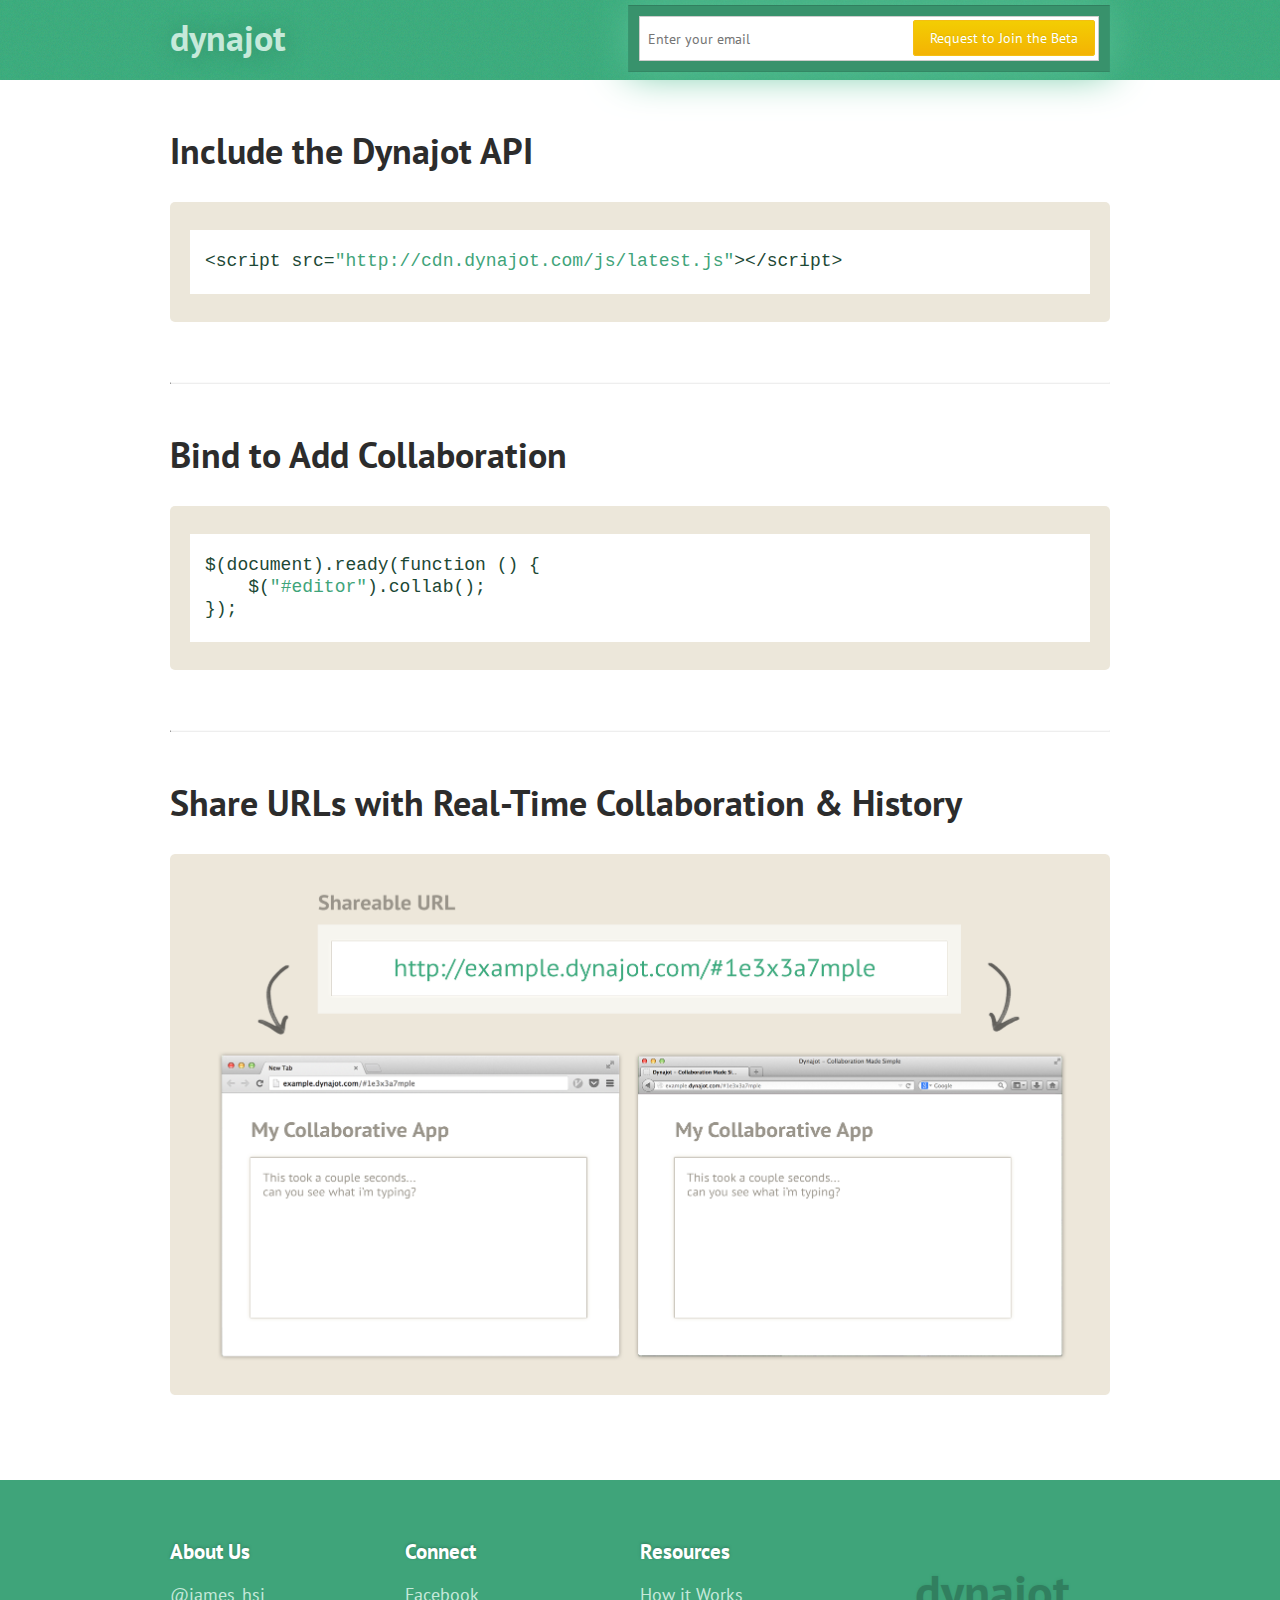
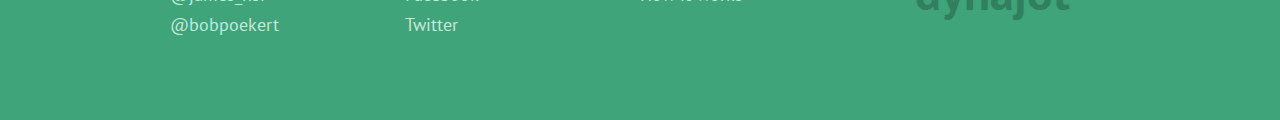
==== commit ed950d39: "how it works footer" ====
--- a/howitworks.html
+++ b/howitworks.html
@@ -115,7 +115,7 @@
                 <div class="footer-col">
                     <h3>Resources</h3>
                     <ul>
-                        <!--li><a href="">Getting Started</a></li-->
+                        <li><a href="howitworks.html">How it Works</a></li>
                         <!--li><a href="">API Documentation</a></li-->
                         <!--li><a href="">Branding</a></li-->
                     </ul>
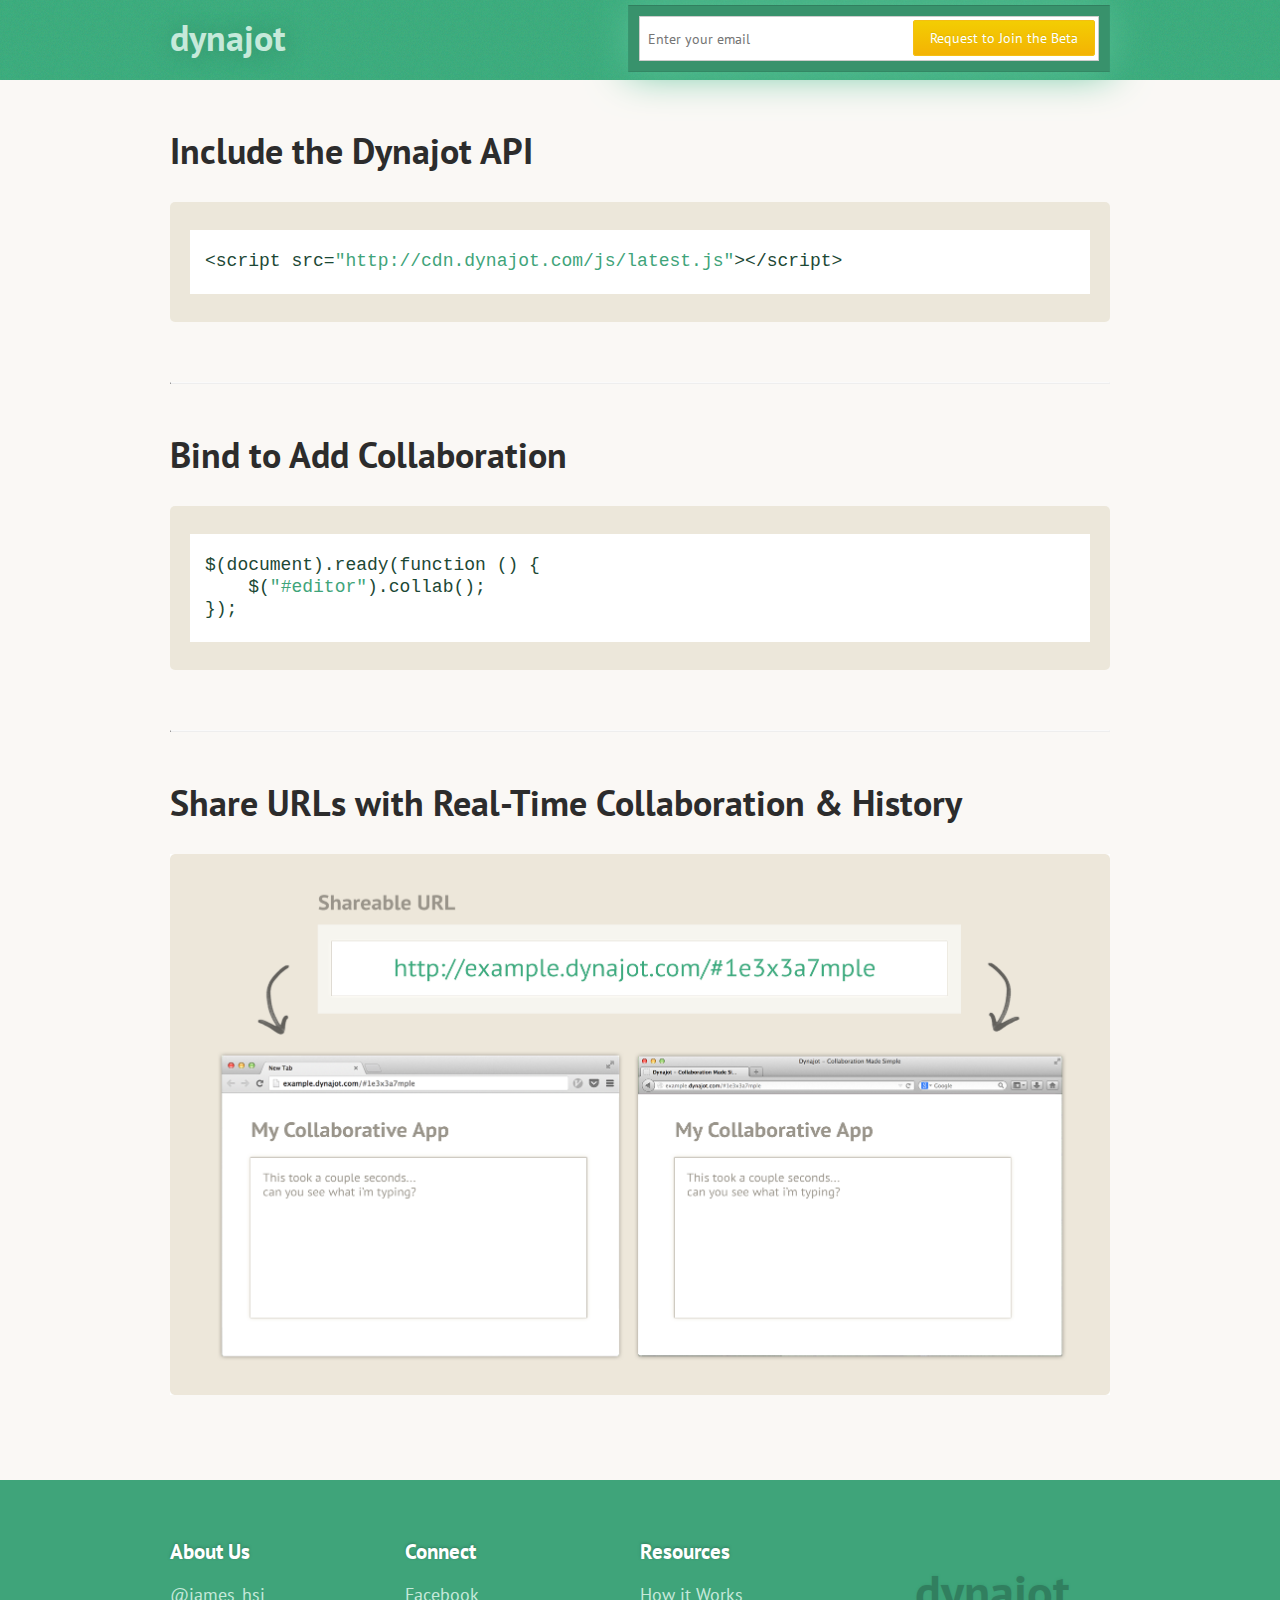
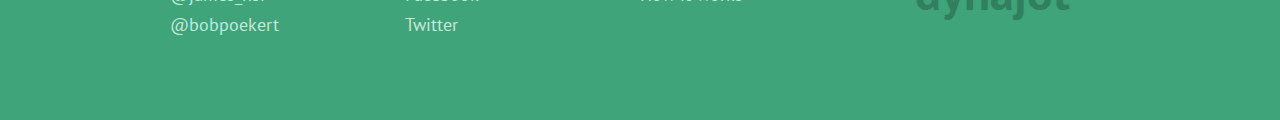
==== commit 480eb3fb: "add google analytics" ====
--- a/howitworks.html
+++ b/howitworks.html
@@ -25,7 +25,16 @@
       <link rel="stylesheet" href="css/font-awesome-ie7.min.css">
 
       <!--include "_analytics_google.html"-->
+      <script>
+        (function(i,s,o,g,r,a,m){i['GoogleAnalyticsObject']=r;i[r]=i[r]||function(){
+        (i[r].q=i[r].q||[]).push(arguments)},i[r].l=1*new Date();a=s.createElement(o),
+        m=s.getElementsByTagName(o)[0];a.async=1;a.src=g;m.parentNode.insertBefore(a,m)
+        })(window,document,'script','//www.google-analytics.com/analytics.js','ga');
 
+        ga('create', 'UA-43722673-1', 'dynajot.com');
+        ga('send', 'pageview');
+
+      </script>
   </head>
   <body>
     <!--[if lt IE 7]>
@@ -138,7 +147,7 @@
     <script src="js/vendor/underscore-min.js"></script>
     <script src="js/vendor/bootstrap-button.js"></script>
     <!--script src="js/vendor/bootstrap-modal.js"></script-->
-    <!--script src="js/vendor/opentip-jquery.min.js"></script-->
+    <script src="js/vendor/opentip-jquery.min.js"></script>
     <!--script src="http://code.jquery.com/ui/1.10.3/jquery-ui.js"></script-->
 
 
--- a/css/base.css
+++ b/css/base.css
@@ -1035,7 +1035,7 @@
   box-shadow: 0 0 4px 0px #99ccff; }
 
 body {
-  background: #fff;
+  background: #faf8f5;
   min-height: 100%;
   font-size: 18px;
   line-height: 22px;
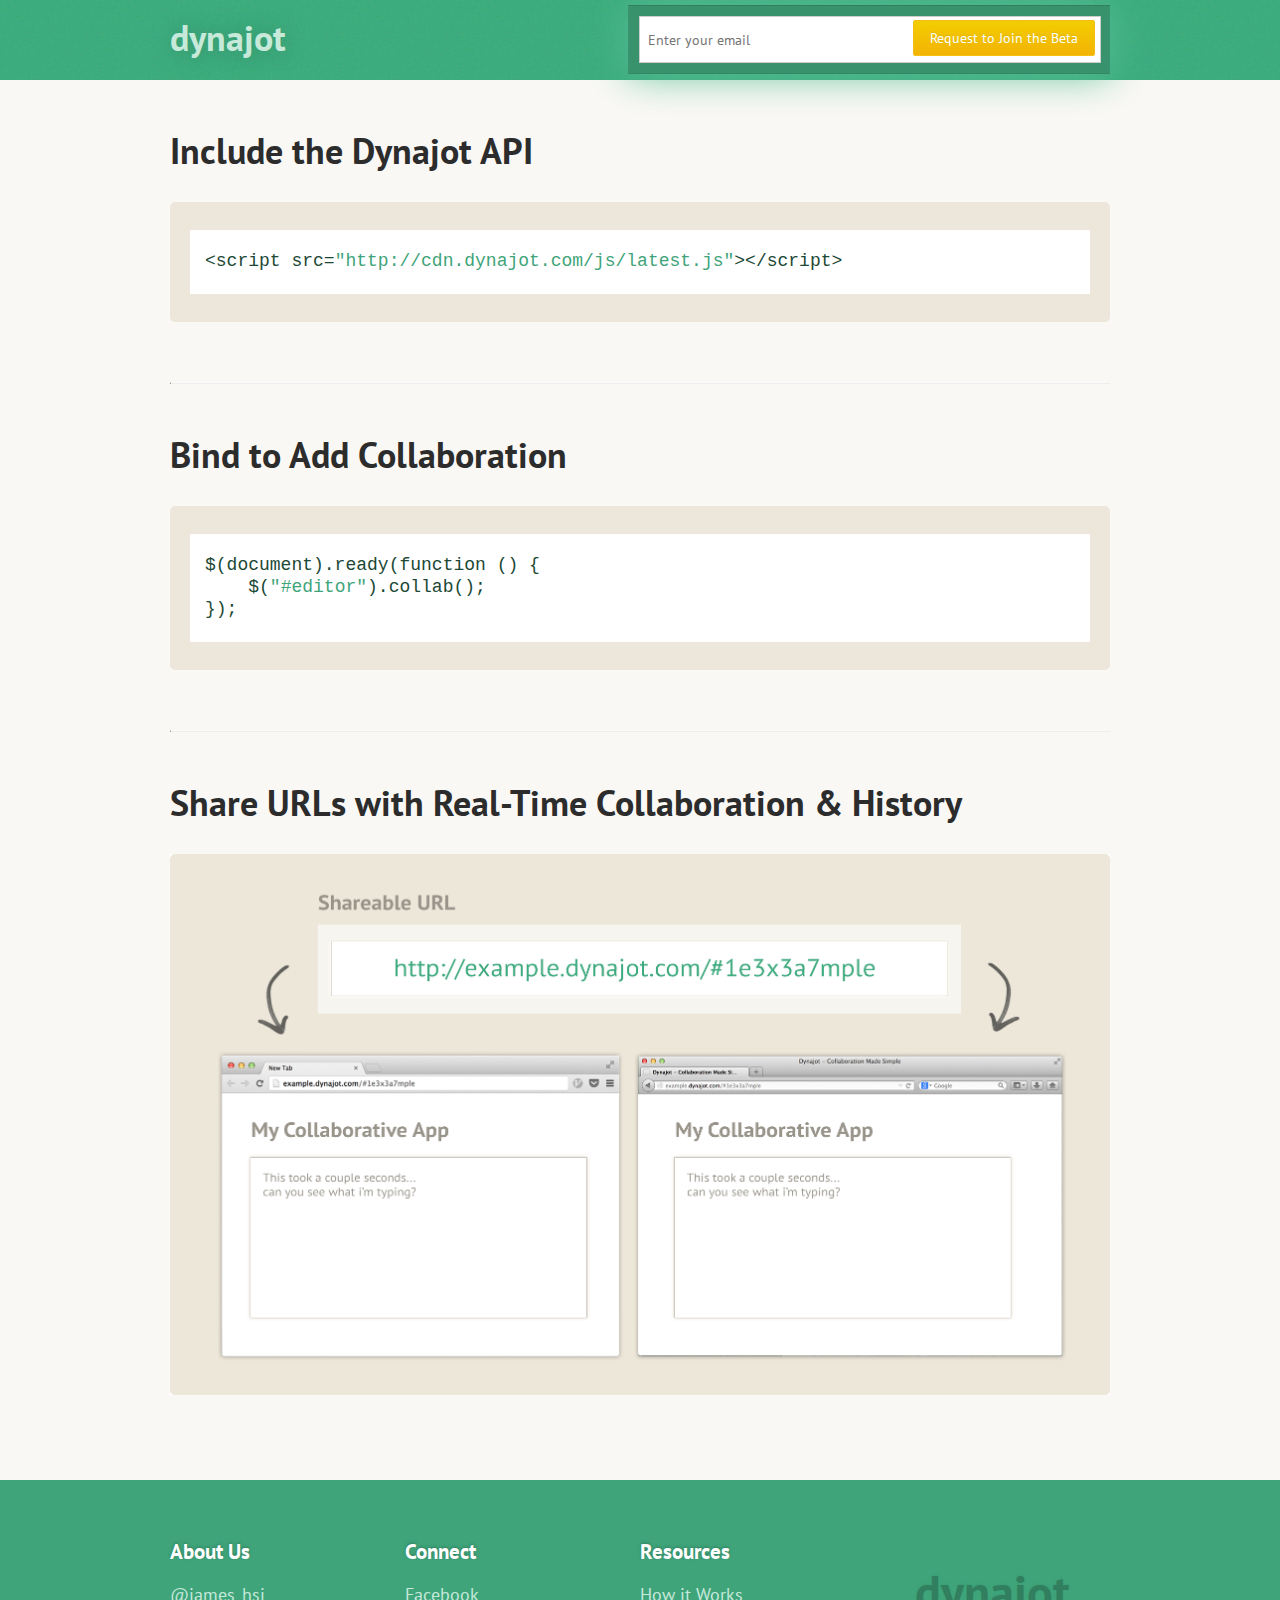
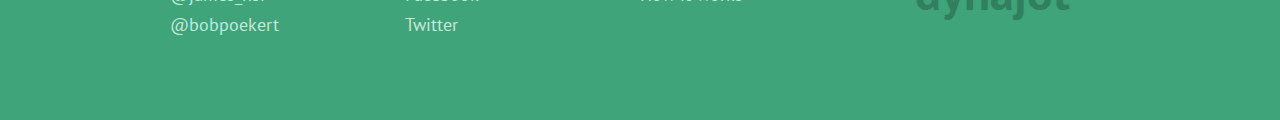
==== commit efc616b2: "live update how it works page" ====
--- a/howitworks.html
+++ b/howitworks.html
@@ -29,7 +29,7 @@
         (function(i,s,o,g,r,a,m){i['GoogleAnalyticsObject']=r;i[r]=i[r]||function(){
         (i[r].q=i[r].q||[]).push(arguments)},i[r].l=1*new Date();a=s.createElement(o),
         m=s.getElementsByTagName(o)[0];a.async=1;a.src=g;m.parentNode.insertBefore(a,m)
-        })(window,document,'script','//www.google-analytics.com/analytics.js','ga');
+        })(window,document,'script','http://www.google-analytics.com/analytics.js','ga');
 
         ga('create', 'UA-43722673-1', 'dynajot.com');
         ga('send', 'pageview');
@@ -52,7 +52,7 @@
 
             <div style="float:right; padding-top: 5px;">        
               <div class="action-call">
-                <div class="status-success">✓ Success! Welcome to the Beta.</div>
+                <div class="status-success" style="padding: 0px 12px; margin: 10px;">✓ Success! Welcome to the Beta.</div>
                 <form id="form-subscribe" method="get" action="#">
                   <input type="email" name="email" placeholder="Enter your email">
                   <input type="submit" id="btn-submit" class="btn btn-super-call" value="Request to Join the Beta" />
@@ -89,9 +89,11 @@
             </div>
         </div>
         <hr class="mb60 mt60">
-        <div class="clearfix reason">
+        <div class="clearfix reason" style="position: relative;">
             <h1 style="margin-bottom: 40px;">Share URLs with Real-Time Collaboration & History</h1>
-            <img src="img/howitworks-share.png" style="width:100%; border:none; box-shadow:none;"/>
+            <img src="img/howitworks-share.png" style="width:100%; border:none; box-shadow:none;" id="img-howitworks"/>
+            <div id="live-one" class="collab-demo"></div>
+            <div id="live-two" class="collab-demo"></div>
         </div>
       </div>
     </section>
@@ -177,6 +179,107 @@
             iframe.setAttribute('src', 'iframe_submit.html#'+email);
             document.body.appendChild(iframe);
         });
+
+        var delayed_write = function ($elems, newContent) {
+          var prop_delay = 1250;
+          for (var i=0; i < $elems.length; i++) {
+            var $elem = $elems[i];
+            (function ($elem, delayMs) {
+              setTimeout(function () {
+                $elem.html(newContent);
+              }, delayMs);
+            })($elem, prop_delay * i);
+          }
+        };
+
+        var player = {};
+        player.codes = {};
+        player.allData = [
+          'y',
+          'ye',
+          'yea',
+          'yeah',
+          'yeah t',
+          'yeah th',
+          'yeah thi',
+          'yeah this',
+          'yeah this i',
+          'yeah this is',
+          'yeah this is r',
+          'yeah this is re',
+          'yeah this is rea',
+          'yeah this is real',
+          'yeah this is reall',
+          'yeah this is really',
+          'yeah this is really c',
+          'yeah this is really co',
+          'yeah this is really coo',
+          'yeah this is really cool',
+          'yeah this is really cool.',
+          'yeah this is really cool. h',
+          'yeah this is really cool. no',
+          'yeah this is really cool. now',
+          'yeah this is really cool. now w',
+          'yeah this is really cool. now we',
+          'yeah this is really cool. now we c',
+          'yeah this is really cool. now we ca',
+          'yeah this is really cool. now we can',
+          'yeah this is really cool. now we can c',
+          'yeah this is really cool. now we can co',
+          'yeah this is really cool. now we can col',
+          'yeah this is really cool. now we can coll',
+          'yeah this is really cool. now we can colla',
+          'yeah this is really cool. now we can collab',
+          'yeah this is really cool. now we can collabo',
+          'yeah this is really cool. now we can collabor',
+          'yeah this is really cool. now we can collabora',
+          'yeah this is really cool. now we can collaborat',
+          'yeah this is really cool. now we can collaborate',
+          'yeah this is really cool. now we can collaborate,',
+          'yeah this is really cool. now we can collaborate, <br>',
+          'yeah this is really cool. now we can collaborate, <br> a',
+          'yeah this is really cool. now we can collaborate, <br> al',
+          'yeah this is really cool. now we can collaborate, <br> all',
+          'yeah this is really cool. now we can collaborate, <br> all ',
+          'yeah this is really cool. now we can collaborate, <br> all t',
+          'yeah this is really cool. now we can collaborate, <br> all th',
+          'yeah this is really cool. now we can collaborate, <br> all tha',
+          'yeah this is really cool. now we can collaborate, <br> all than',
+          'yeah this is really cool. now we can collaborate, <br> all thank',
+          'yeah this is really cool. now we can collaborate, <br> all thanks ',
+          'yeah this is really cool. now we can collaborate, <br> all thanks t',
+          'yeah this is really cool. now we can collaborate, <br> all thanks to',
+          'yeah this is really cool. now we can collaborate, <br> all thanks to ',
+          'yeah this is really cool. now we can collaborate, <br> all thanks to D',
+          'yeah this is really cool. now we can collaborate, <br> all thanks to Dy',
+          'yeah this is really cool. now we can collaborate, <br> all thanks to Dyn',
+          'yeah this is really cool. now we can collaborate, <br> all thanks to Dyna',
+          'yeah this is really cool. now we can collaborate, <br> all thanks to Dynaj',
+          'yeah this is really cool. now we can collaborate, <br> all thanks to Dynajo',
+          'yeah this is really cool. now we can collaborate, <br> all thanks to  Dynajot!',
+        ];
+
+        var playback = _.once(function (textVals) {
+          var actors = [$("#live-one"), $("#live-two")];
+          for (var i=0; i < player.allData.length; i++) {
+            var actionOrData = player.allData[i];
+            (function ($elems, delayMs, content) {
+              setTimeout(function () {
+                delayed_write($elems, content);
+              }, delayMs);
+            })(actors.slice(0), i * 50, actionOrData);
+          }
+        });
+
+        $(window).scroll(function () {
+          var scrollTop = $(window).scrollTop();
+          var height = $(window).height();
+          var triggerHeight = $("#img-howitworks").offset().top + $("#img-howitworks").height()/2;
+
+          if (scrollTop + height >= triggerHeight) {
+            playback();
+          }
+        });
     });
     </script>
   </body>
--- a/css/base.css
+++ b/css/base.css
@@ -1416,10 +1416,10 @@
   .action-call input[type="email"] {
     width: 100%;
     height: 100%;
-    box-sizing: border-box;
-    padding: 6px 8px;
     min-height: 45px;
-    box-shadow: none; }
+    box-shadow: none;
+    padding: 0;
+    text-indent: 8px; }
   .action-call input[type="email"]:focus {
     box-shadow: 0 0 10px #57bf94; }
   .action-call .btn-super-call {
@@ -1578,3 +1578,19 @@
       padding-left: 15px; }
       .inset .inset-inner pre span {
         color: #3fa47a; }
+
+.collab-demo {
+  position: absolute;
+  bottom: 95px;
+  height: 100px;
+  width: 280px;
+  color: #98948a;
+  font-weight: 200;
+  line-height: 15px;
+  font-size: 12px; }
+
+#live-one {
+  left: 92px; }
+
+#live-two {
+  left: 518px; }
